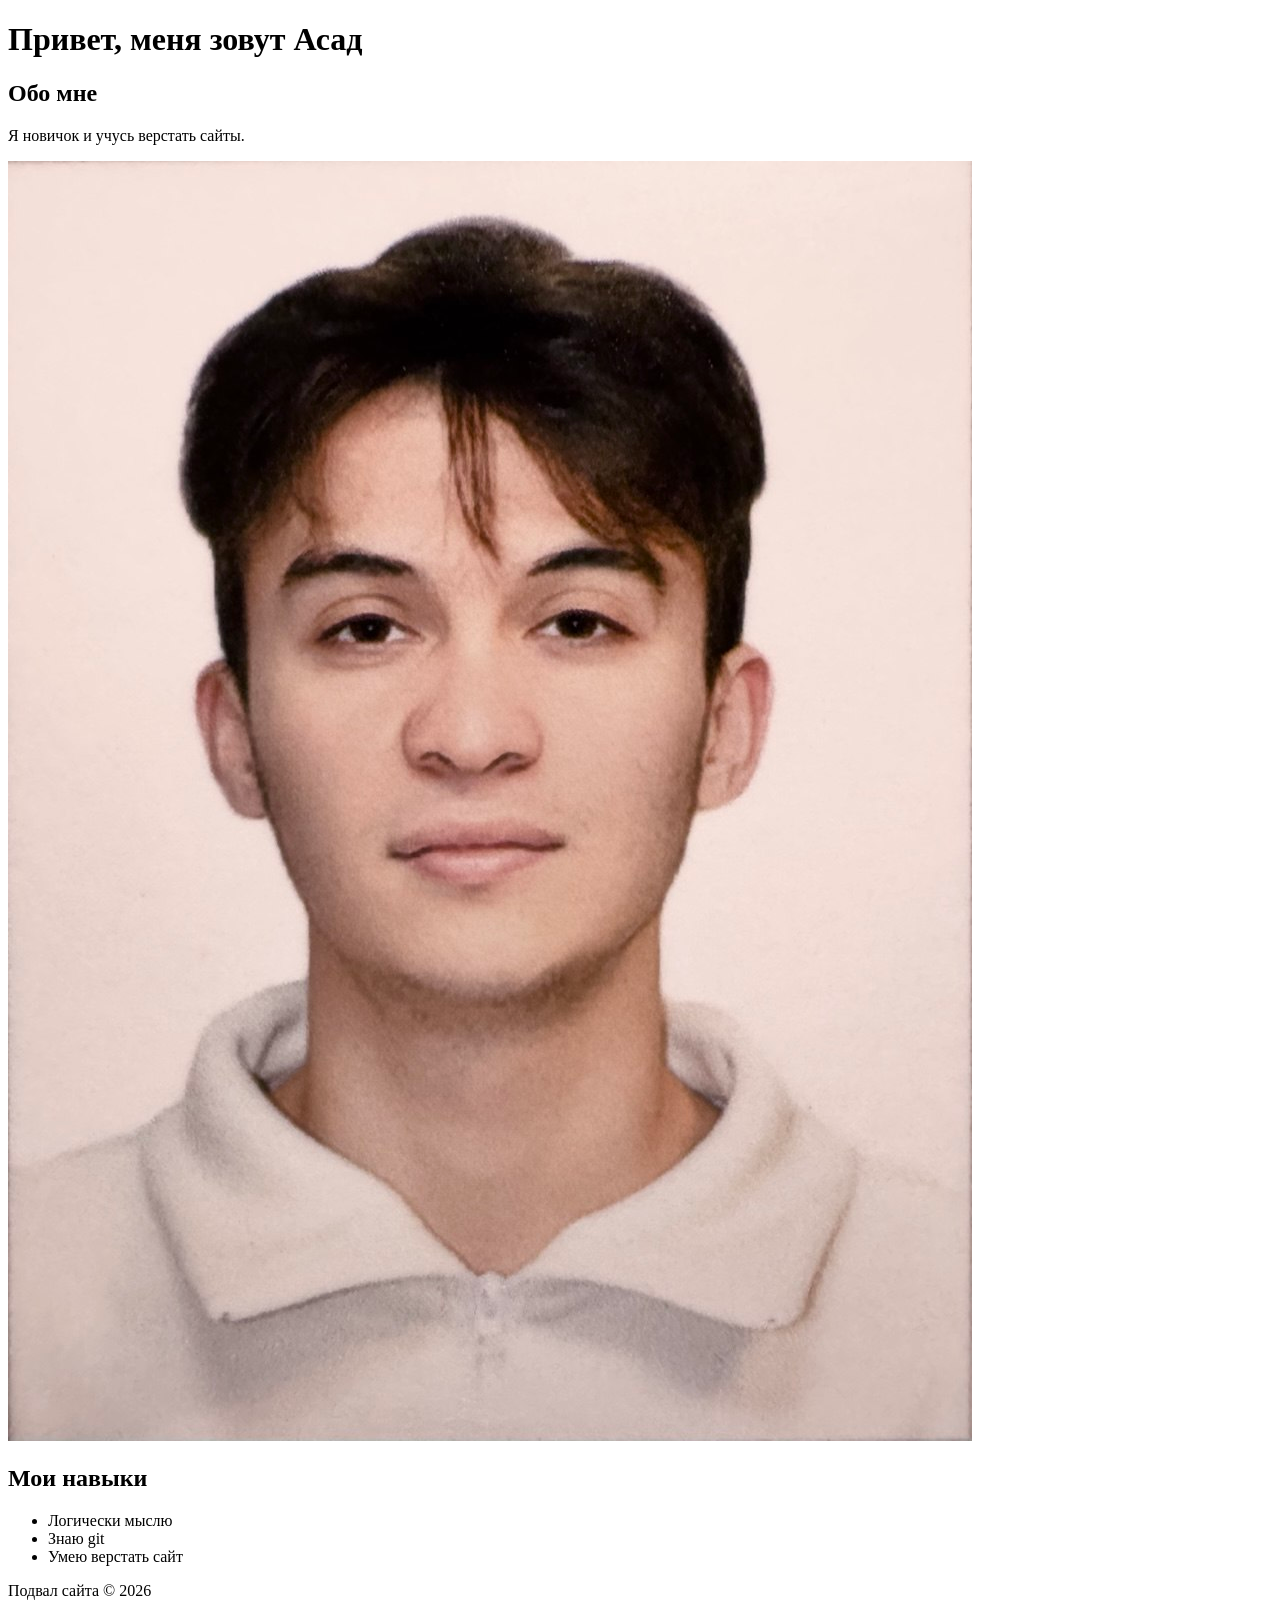
==== index.html @ 33bb0a12 "first" ====
<!DOCTYPE html>
<html lang="ru">
<head>
    <meta charset="UTF-8">
    <title>Моя первая страница</title>
</head>
<body>
    
    <header>
        <h1>Привет, меня зовут Асад</h1>
    </header>

    <main>
        <section>
            <h2>Обо мне</h2>
            <p>Я новичок и учусь верстать сайты.</p>
        </section>
        <section>
            <img src="me.jpg">
            <h2>Мои навыки</h2>
            <ul>
                <li>Логически мыслю</li>
                <li>Знаю git</li>
                <li>Умею верстать сайт</li>
            </ul>
        </section>
    </main>

    <footer>
        <p>Подвал сайта © 2026</p>
    </footer>

</body>
</html>
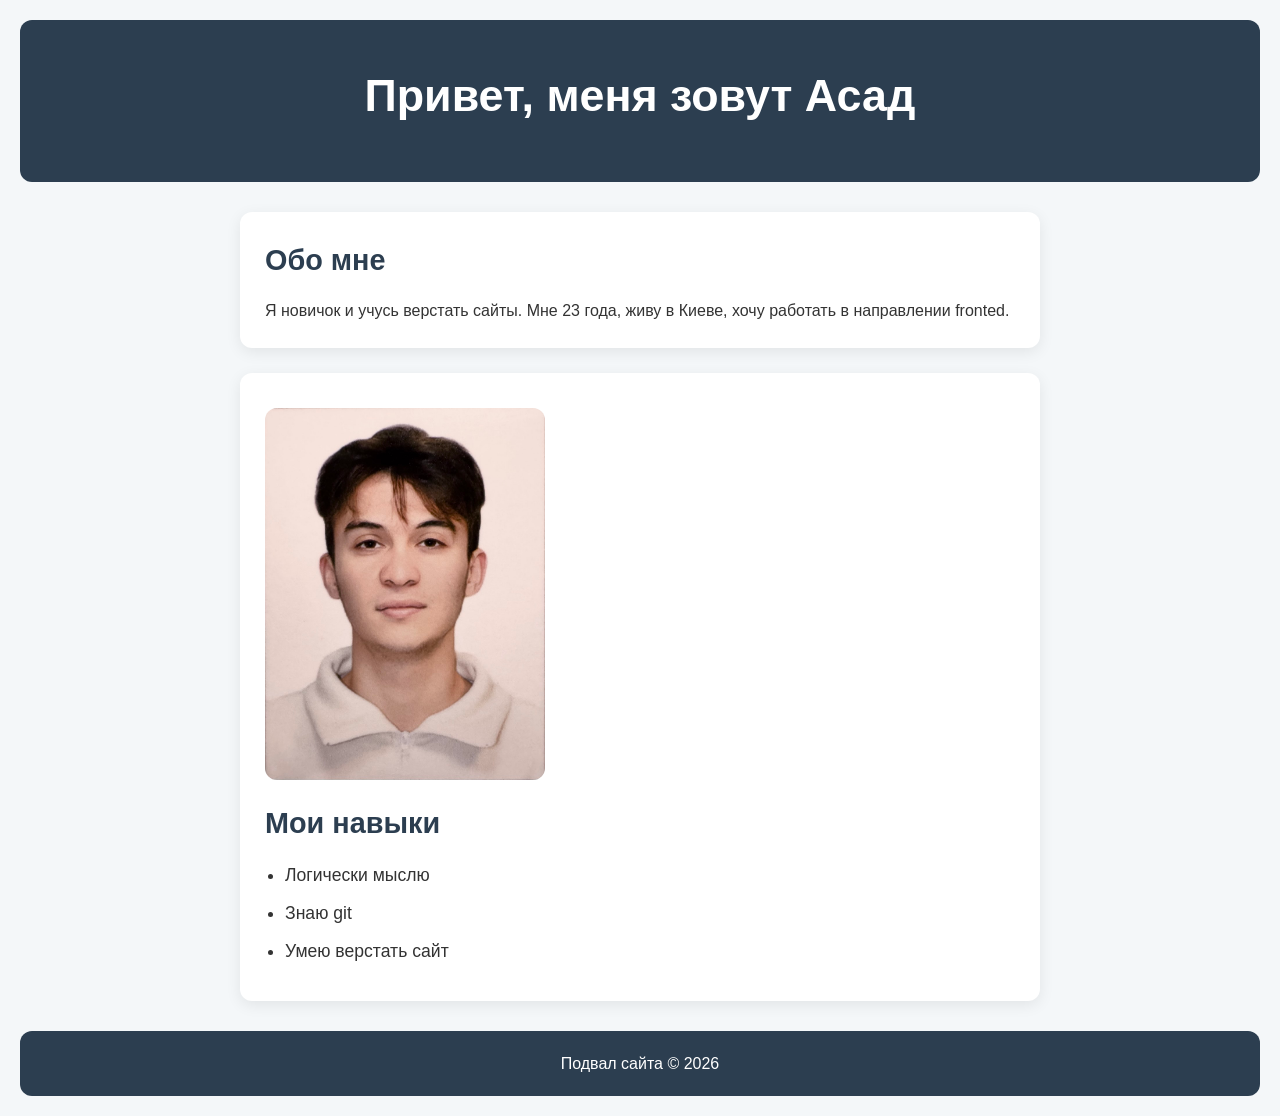
==== commit a3c08f40: "second" ====
--- a/index.html
+++ b/index.html
@@ -2,6 +2,7 @@
 <html lang="ru">
 <head>
     <meta charset="UTF-8">
+    <link rel="stylesheet" href="style.css">
     <title>Моя первая страница</title>
 </head>
 <body>
@@ -13,10 +14,12 @@
     <main>
         <section>
             <h2>Обо мне</h2>
-            <p>Я новичок и учусь верстать сайты.</p>
+            <p>Я новичок и учусь верстать сайты.
+                Мне 23 года, живу в Киеве, хочу работать в направлении fronted.
+            </p>
         </section>
         <section>
-            <img src="me.jpg">
+            <img src="me.jpg" alt="Моё фото">
             <h2>Мои навыки</h2>
             <ul>
                 <li>Логически мыслю</li>
--- a/style.css
+++ b/style.css
@@ -0,0 +1,215 @@
+/* ===================== СБРОС СТИЛЕЙ ===================== */
+/* Применяется ко ВСЕМ элементам на странице */
+* {
+    margin: 0;           /* убираем внешние отступы у всех элементов */
+    padding: 0;          /* убираем внутренние отступы у всех элементов */
+    box-sizing: border-box; /* важное правило: width включает в себя padding и border */
+}
+
+/* ===================== СТИЛИ ДЛЯ ВСЕЙ СТРАНИЦЫ ===================== */
+body {
+    font-family: Arial, sans-serif;   /* какой шрифт будет по умолчанию */
+    line-height: 1.6;                 /* расстояние между строками текста (удобно читать) */
+    background-color: #f4f7f9;        /* светло-серый цвет фона всей страницы */
+    color: #333;                      /* основной цвет текста (тёмно-серый) */
+    padding: 20px;                    /* отступ от краёв окна браузера */
+}
+
+/* Ограничиваем ширину и центрируем главный контент */
+main {
+    max-width: 800px;     /* страница не будет шире 800 пикселей даже на большом мониторе */
+    margin: 0 auto;       /* центрирование по горизонтали */
+}
+
+/* ===================== HEADER (ШАПКА) ===================== */
+header {
+    background-color: #2c3e50;   /* тёмно-синий цвет фона */
+    color: white;                /* белый цвет текста */
+    text-align: center;          /* выравнивание текста по центру */
+    padding: 40px 20px;          /* большие внутренние отступы */
+    border-radius: 12px;         /* скругление углов */
+    margin-bottom: 30px;         /* отступ снизу от шапки */
+}
+
+h1 {
+    font-size: 2.8em;            /* очень большой размер заголовка */
+    margin-bottom: 10px;         /* отступ снизу от h1 */
+}
+
+/* ===================== SECTION (БЛОКИ КОНТЕНТА) ===================== */
+section {
+    background-color: white;           /* белый фон для блоков */
+    padding: 25px;                     /* внутренние отступы внутри блока */
+    margin-bottom: 25px;               /* расстояние между секциями */
+    border-radius: 12px;               /* скруглённые углы */
+    box-shadow: 0 4px 15px rgba(0, 0, 0, 0.08); /* лёгкая тень для красоты */
+}
+
+h2 {
+    color: #2c3e50;          /* тёмно-синий цвет заголовков второго уровня */
+    margin-bottom: 15px;     /* отступ снизу от h2 */
+    font-size: 1.8em;        /* размер заголовка */
+}
+
+/* Стили для картинки */
+img {
+    max-width: 280px;        /* картинка не больше 280px в ширину */
+    border-radius: 12px;     /* скругление углов у фото */
+    margin: 10px 0 20px 0;   /* отступы сверху, снизу */
+    display: block;          /* чтобы картинка была отдельным блоком */
+}
+
+/* Стили для списка навыков */
+ul {
+    padding-left: 20px;      /* отступ слева для маркеров списка */
+}
+
+li {
+    margin: 10px 0;          /* расстояние между пунктами списка */
+    font-size: 1.1em;        /* чуть крупнее обычного текста */
+}
+
+/* ===================== FOOTER (ПОДВАЛ) ===================== */
+footer {
+    text-align: center;            /* текст по центру */
+    padding: 20px;                 /* внутренние отступы */
+    background-color: #2c3e50;     /* тот же тёмный цвет как у шапки */
+    color: white;                  /* белый текст */
+    border-radius: 12px;           /* скругление */
+    margin-top: 30px;              /* отступ сверху */
+}
+
+/* ===================== FLEXBOX PRACTICE ===================== */
+
+.container {
+    background-color: #e0e7ff;
+    padding: 30px;
+    border-radius: 12px;
+    margin-bottom: 40px;
+    
+    display: flex;
+    justify-content: space-around;
+    align-items: center;
+    gap: 20px;
+    min-height: 300px;
+
+    /* Новое свойство */
+    flex-direction: row;     /* ← попробуй поменять */
+}
+
+.card {
+    background-color: white;
+    padding: 30px;
+    border-radius: 12px;
+    box-shadow: 0 4px 15px rgba(0, 0, 0, 0.1);
+    font-size: 1.2em;
+}
+
+/* ===================== КАРТОЧКИ ТОВАРОВ ===================== */
+.products-container {
+    display: flex;
+    justify-content: center;     /* по центру */
+    align-items: flex-start;     /* выравнивание по верху */
+    gap: 25px;                   /* расстояние между карточками */
+    flex-wrap: wrap;             /* перенос на новую строку, если мало места */
+    padding: 20px;
+}
+
+.product-card {
+    background-color: white;
+    border-radius: 12px;
+    box-shadow: 0 4px 15px rgba(0, 0, 0, 0.1);
+    width: 280px;                /* фиксированная ширина карточки */
+    padding: 15px;
+    text-align: center;
+    transition: transform 0.3s;  /* плавное увеличение при наведении */
+}
+
+.product-card:hover {
+    transform: scale(1.05);      /* карточка немного увеличивается при наведении */
+}
+
+.product-card img {
+    width: 100%;
+    border-radius: 8px;
+    margin-bottom: 15px;
+}
+
+.product-card h3 {
+    margin: 10px 0;
+    color: #2c3e50;
+}
+
+.price {
+    font-size: 1.4em;
+    font-weight: bold;
+    color: #e74c3c;
+    margin: 10px 0;
+}
+
+button {
+    background-color: #27ae60;
+    color: white;
+    border: none;
+    padding: 12px 25px;
+    border-radius: 8px;
+    cursor: pointer;
+    font-size: 1.1em;
+}
+
+button:hover {
+    background-color: #219653;
+}
+
+.my-products {
+    display: flex;
+    justify-content: center;     /* по центру */
+    align-items: flex-start;     /* выравнивание по верху */
+    gap: 25px;                   /* расстояние между карточками */
+    flex-wrap: wrap;             /* перенос на новую строку, если мало места */
+    padding: 20px;
+}
+
+.tech-card {
+    background-color: white;
+    border-radius: 12px;
+    box-shadow: 0 4px 15px rgba(0, 0, 0, 0.1);
+    width: 280px;                /* фиксированная ширина карточки */
+    padding: 15px;
+    text-align: center;
+    transition: transform 0.3s;  /* плавное увеличение при наведении */
+}
+
+.tech-card-hit {
+    background-color: white;
+    border-radius: 12px;
+    box-shadow: 0 4px 15px rgba(0, 0, 0, 0.1);
+    width: 280px;                /* фиксированная ширина карточки */
+    padding: 15px;
+    text-align: center;
+    transition: transform 0.3s;  /* плавное увеличение при наведении */
+}
+
+.hot {
+    color: red;
+    text-align: end;
+}
+
+.tech-card-hit:hover {
+    transform: scale(1.05);      /* карточка немного увеличивается при наведении */
+}
+
+.tech-card:hover {
+    transform: scale(1.05);      /* карточка немного увеличивается при наведении */
+}
+
+.my-products img {
+    width: 100%;
+    border-radius: 8px;
+    margin-bottom: 15px;
+}
+
+.my-products h3 {
+    margin: 10px 0;
+    color: #2c3e50;
+}
